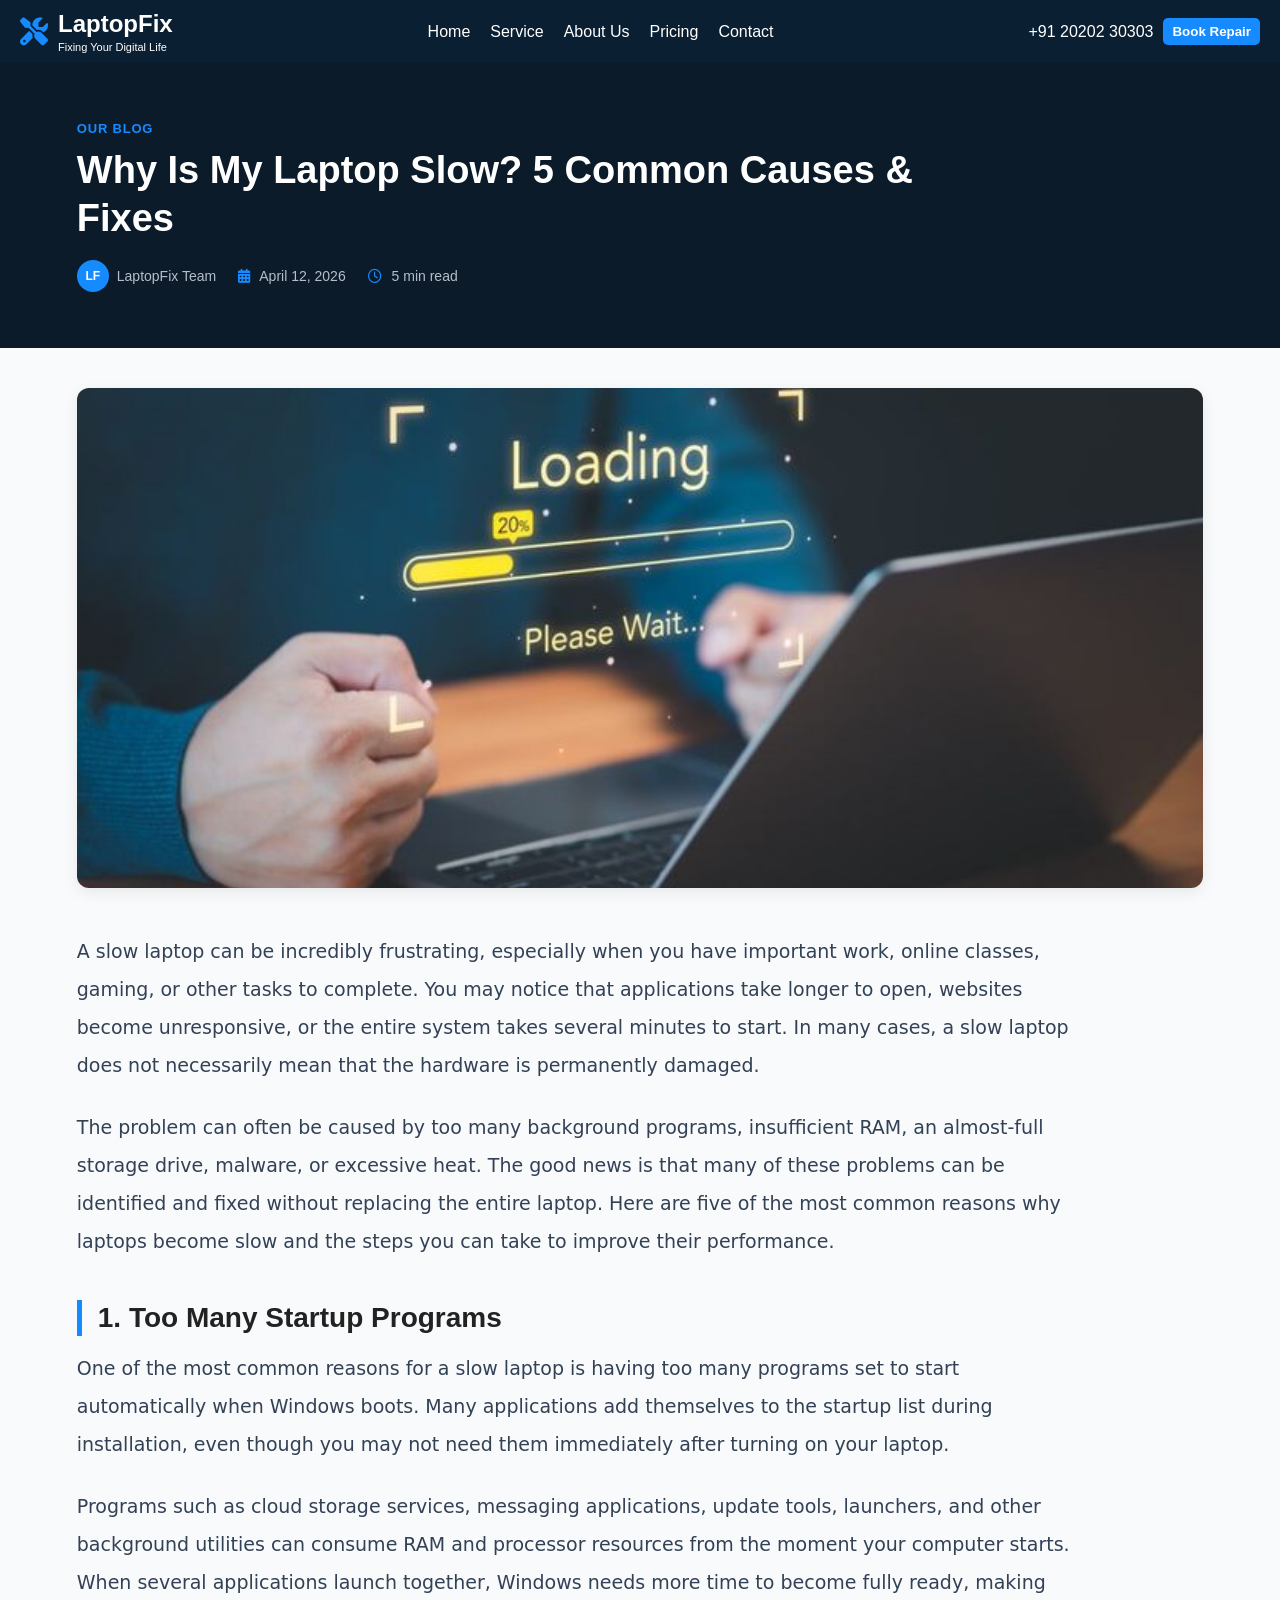
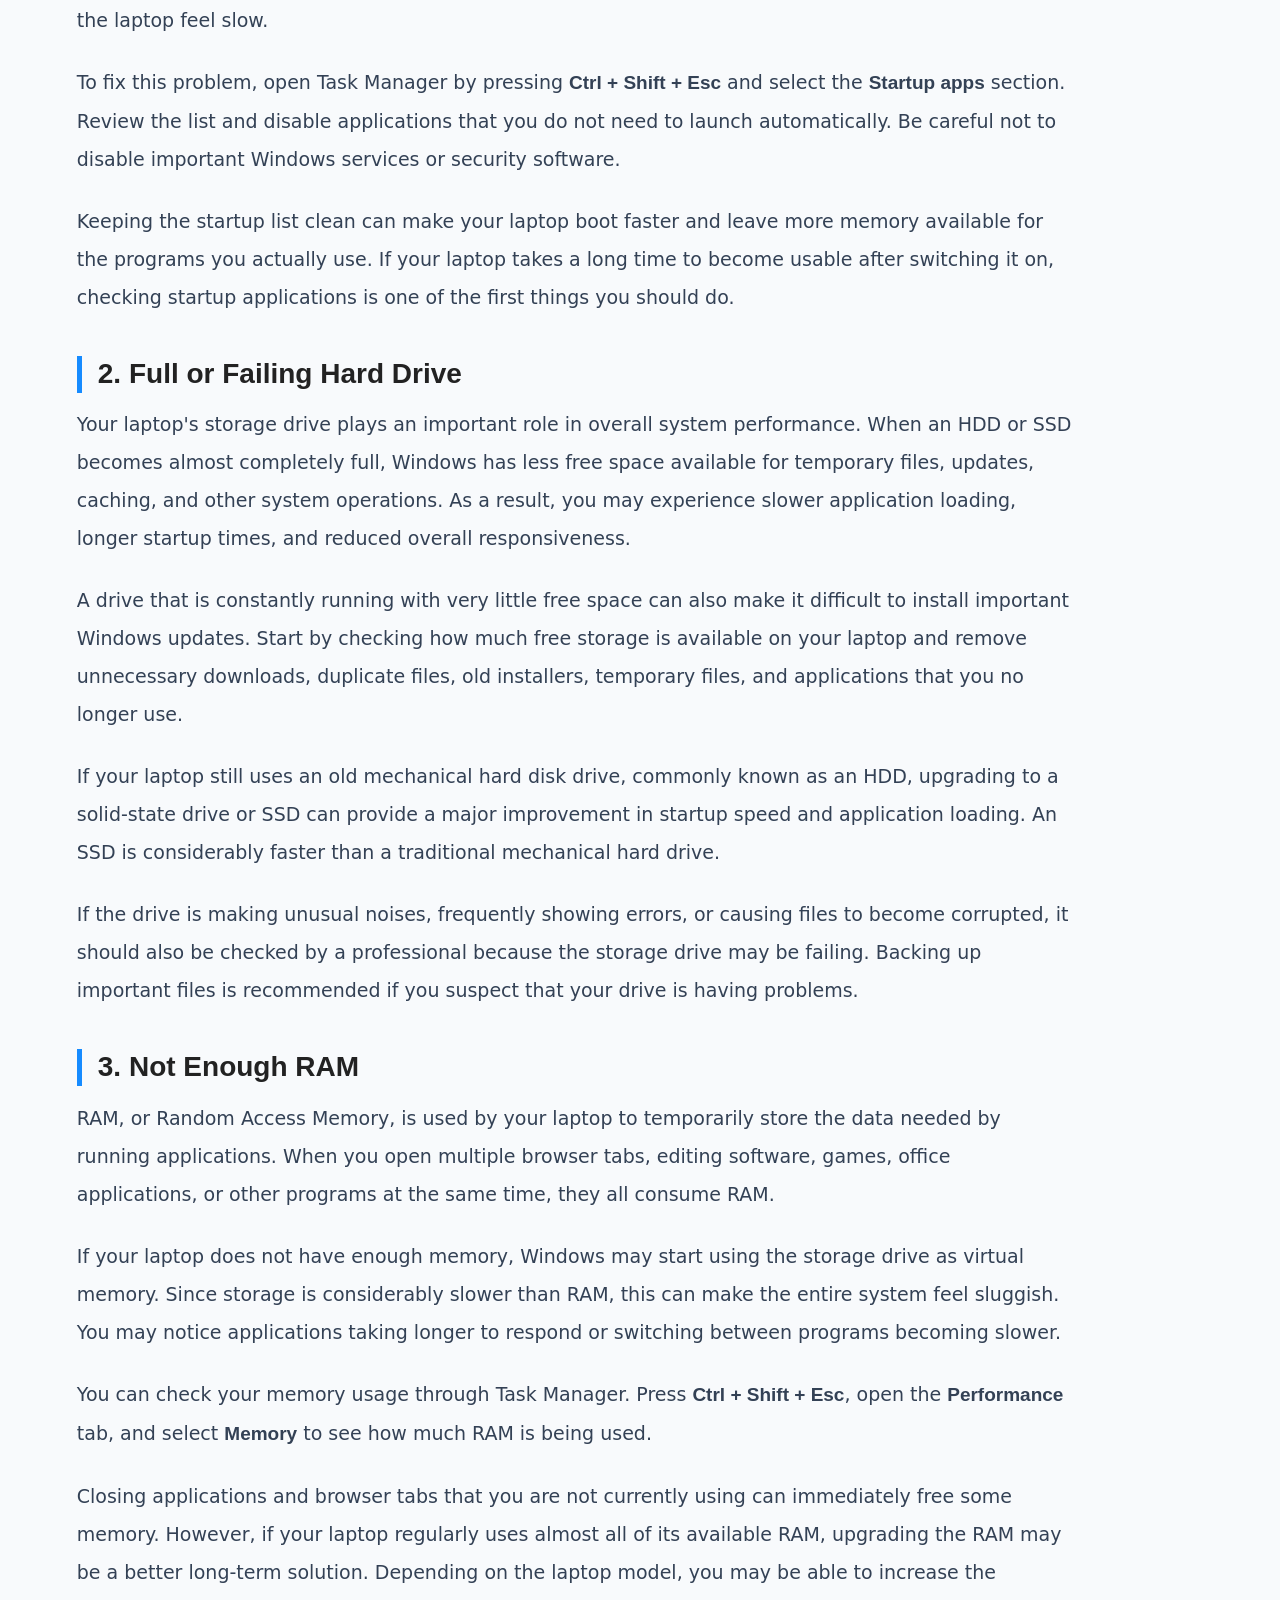
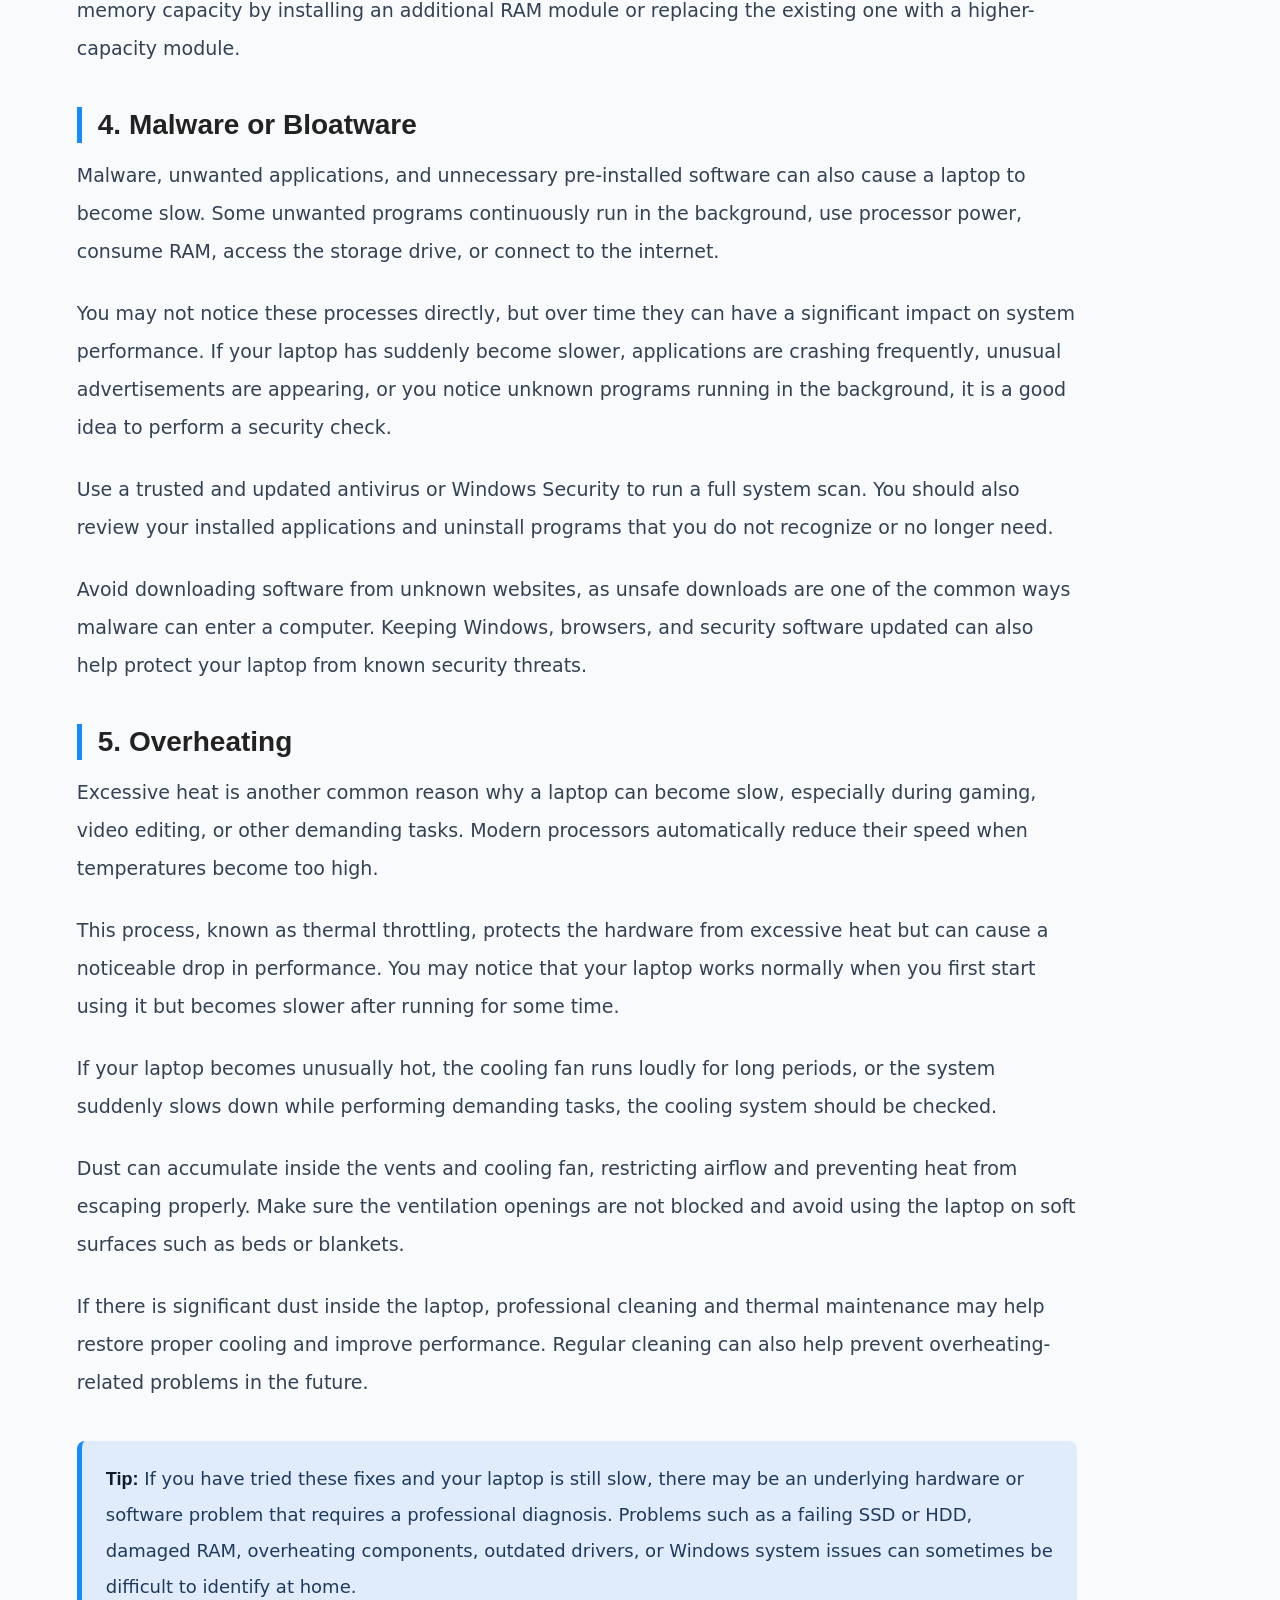
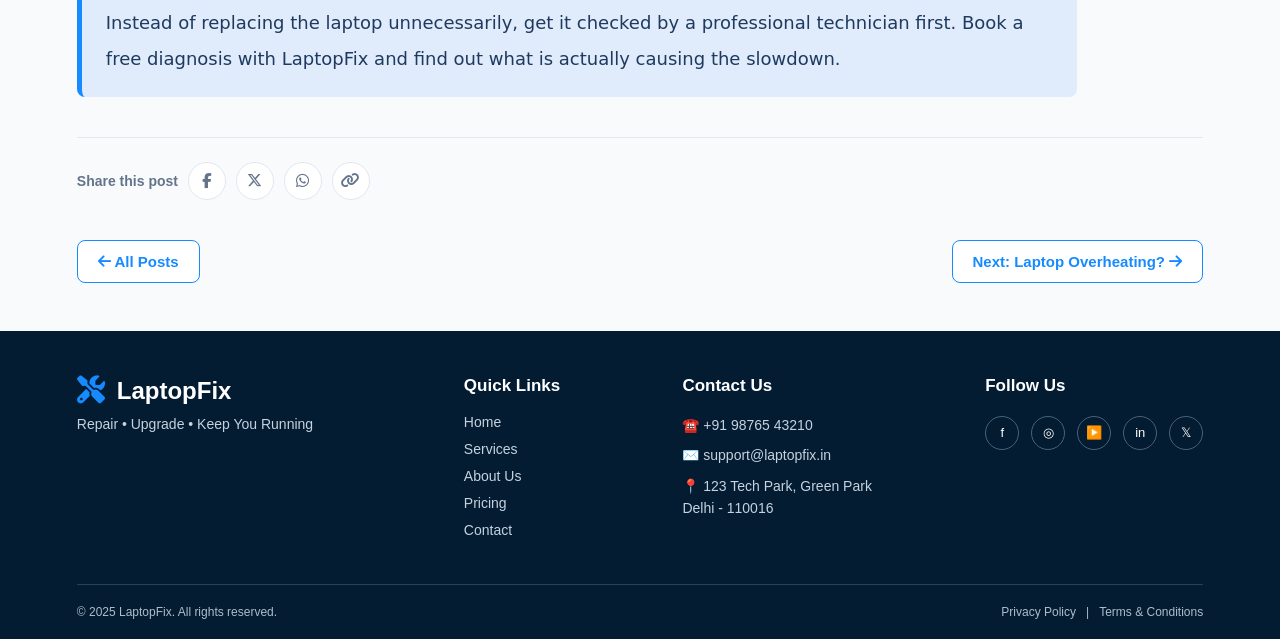
==== blog-laptop-slow.html @ 67cee1c7 "initial project upload" ====
<!DOCTYPE html>
<html lang="en">

<head>
  <meta charset="UTF-8">
  <meta name="viewport" content="width=device-width, initial-scale=1.0">
  <title>Why Is My Laptop Slow? | LaptopFix Blog</title>

  <link rel="stylesheet" href="./CSS/navbar.css">
  <link rel="stylesheet" href="./CSS/footer.css">
  <link rel="stylesheet" href="./CSS/blog.css">

  <link rel="stylesheet" href="https://cdnjs.cloudflare.com/ajax/libs/font-awesome/6.7.2/css/all.min.css">
</head>

<body>

  <div id="navbar"></div>

  <header class="blog-header">

    <span class="label">OUR BLOG</span>

    <h1>Why Is My Laptop Slow? 5 Common Causes & Fixes</h1>

    <div class="blog-meta">

      <span class="author">
        <span class="avatar">LF</span>
        LaptopFix Team
      </span>

      <span>
        <i class="fa-solid fa-calendar-days"></i>
        April 12, 2026
      </span>

      <span>
        <i class="fa-regular fa-clock"></i>
        5 min read
      </span>

    </div>

  </header>


  <article class="blog-article">

    <img class="hero-img" src="./images/blog/slow-loading.jpg" alt="Slow laptop">


    <p>
      A slow laptop can be incredibly frustrating, especially when you have important
      work, online classes, gaming, or other tasks to complete. You may notice that
      applications take longer to open, websites become unresponsive, or the entire
      system takes several minutes to start. In many cases, a slow laptop does not
      necessarily mean that the hardware is permanently damaged.
    </p>

    <p>
      The problem can often be caused by too many background programs, insufficient
      RAM, an almost-full storage drive, malware, or excessive heat. The good news is
      that many of these problems can be identified and fixed without replacing the
      entire laptop. Here are five of the most common reasons why laptops become slow
      and the steps you can take to improve their performance.
    </p>


    <h2>1. Too Many Startup Programs</h2>

    <p>
      One of the most common reasons for a slow laptop is having too many programs set
      to start automatically when Windows boots. Many applications add themselves to
      the startup list during installation, even though you may not need them
      immediately after turning on your laptop.
    </p>

    <p>
      Programs such as cloud storage services, messaging applications, update tools,
      launchers, and other background utilities can consume RAM and processor resources
      from the moment your computer starts. When several applications launch together,
      Windows needs more time to become fully ready, making the laptop feel slow.
    </p>

    <p>
      To fix this problem, open Task Manager by pressing
      <strong>Ctrl + Shift + Esc</strong> and select the
      <strong>Startup apps</strong> section. Review the list and disable applications
      that you do not need to launch automatically. Be careful not to disable important
      Windows services or security software.
    </p>

    <p>
      Keeping the startup list clean can make your laptop boot faster and leave more
      memory available for the programs you actually use. If your laptop takes a long
      time to become usable after switching it on, checking startup applications is
      one of the first things you should do.
    </p>


    <h2>2. Full or Failing Hard Drive</h2>

    <p>
      Your laptop's storage drive plays an important role in overall system performance.
      When an HDD or SSD becomes almost completely full, Windows has less free space
      available for temporary files, updates, caching, and other system operations.
      As a result, you may experience slower application loading, longer startup
      times, and reduced overall responsiveness.
    </p>

    <p>
      A drive that is constantly running with very little free space can also make it
      difficult to install important Windows updates. Start by checking how much free
      storage is available on your laptop and remove unnecessary downloads, duplicate
      files, old installers, temporary files, and applications that you no longer use.
    </p>

    <p>
      If your laptop still uses an old mechanical hard disk drive, commonly known as
      an HDD, upgrading to a solid-state drive or SSD can provide a major improvement
      in startup speed and application loading. An SSD is considerably faster than a
      traditional mechanical hard drive.
    </p>

    <p>
      If the drive is making unusual noises, frequently showing errors, or causing
      files to become corrupted, it should also be checked by a professional because
      the storage drive may be failing. Backing up important files is recommended if
      you suspect that your drive is having problems.
    </p>


    <h2>3. Not Enough RAM</h2>

    <p>
      RAM, or Random Access Memory, is used by your laptop to temporarily store the
      data needed by running applications. When you open multiple browser tabs,
      editing software, games, office applications, or other programs at the same
      time, they all consume RAM.
    </p>

    <p>
      If your laptop does not have enough memory, Windows may start using the storage
      drive as virtual memory. Since storage is considerably slower than RAM, this
      can make the entire system feel sluggish. You may notice applications taking
      longer to respond or switching between programs becoming slower.
    </p>

    <p>
      You can check your memory usage through Task Manager. Press
      <strong>Ctrl + Shift + Esc</strong>, open the
      <strong>Performance</strong> tab, and select <strong>Memory</strong> to see how
      much RAM is being used.
    </p>

    <p>
      Closing applications and browser tabs that you are not currently using can
      immediately free some memory. However, if your laptop regularly uses almost all
      of its available RAM, upgrading the RAM may be a better long-term solution.
      Depending on the laptop model, you may be able to increase the memory capacity
      by installing an additional RAM module or replacing the existing one with a
      higher-capacity module.
    </p>


    <h2>4. Malware or Bloatware</h2>

    <p>
      Malware, unwanted applications, and unnecessary pre-installed software can also
      cause a laptop to become slow. Some unwanted programs continuously run in the
      background, use processor power, consume RAM, access the storage drive, or
      connect to the internet.
    </p>

    <p>
      You may not notice these processes directly, but over time they can have a
      significant impact on system performance. If your laptop has suddenly become
      slower, applications are crashing frequently, unusual advertisements are
      appearing, or you notice unknown programs running in the background, it is a
      good idea to perform a security check.
    </p>

    <p>
      Use a trusted and updated antivirus or Windows Security to run a full system
      scan. You should also review your installed applications and uninstall programs
      that you do not recognize or no longer need.
    </p>

    <p>
      Avoid downloading software from unknown websites, as unsafe downloads are one
      of the common ways malware can enter a computer. Keeping Windows, browsers, and
      security software updated can also help protect your laptop from known security
      threats.
    </p>


    <h2>5. Overheating</h2>

    <p>
      Excessive heat is another common reason why a laptop can become slow, especially
      during gaming, video editing, or other demanding tasks. Modern processors
      automatically reduce their speed when temperatures become too high.
    </p>

    <p>
      This process, known as thermal throttling, protects the hardware from excessive
      heat but can cause a noticeable drop in performance. You may notice that your
      laptop works normally when you first start using it but becomes slower after
      running for some time.
    </p>

    <p>
      If your laptop becomes unusually hot, the cooling fan runs loudly for long
      periods, or the system suddenly slows down while performing demanding tasks,
      the cooling system should be checked.
    </p>

    <p>
      Dust can accumulate inside the vents and cooling fan, restricting airflow and
      preventing heat from escaping properly. Make sure the ventilation openings are
      not blocked and avoid using the laptop on soft surfaces such as beds or
      blankets.
    </p>

    <p>
      If there is significant dust inside the laptop, professional cleaning and
      thermal maintenance may help restore proper cooling and improve performance.
      Regular cleaning can also help prevent overheating-related problems in the
      future.
    </p>


    <div class="tip-box">

      <p>
        <strong>Tip:</strong>
        If you have tried these fixes and your laptop is still slow, there may be an
        underlying hardware or software problem that requires a professional diagnosis.
        Problems such as a failing SSD or HDD, damaged RAM, overheating components,
        outdated drivers, or Windows system issues can sometimes be difficult to
        identify at home.
      </p>

      <p>
        Instead of replacing the laptop unnecessarily, get it checked by a professional
        technician first. Book a free diagnosis with LaptopFix and find out what is
        actually causing the slowdown.
      </p>

    </div>


    <div class="blog-share">

      <span>Share this post</span>

      <a href="#">
        <i class="fa-brands fa-facebook-f"></i>
      </a>

      <a href="#">
        <i class="fa-brands fa-x-twitter"></i>
      </a>

      <a href="#">
        <i class="fa-brands fa-whatsapp"></i>
      </a>

      <a href="#">
        <i class="fa-solid fa-link"></i>
      </a>

    </div>

  </article>


  <div class="blog-nav">

    <a href="./index.html#blog">
      <i class="fa-solid fa-arrow-left"></i>
      All Posts
    </a>

    <a href="./blog-overheating.html">
      Next: Laptop Overheating?
      <i class="fa-solid fa-arrow-right"></i>
    </a>

  </div>


  <div id="footer"></div>


  <script src="./JS/load-nav.js"></script>
  <script src="./JS/load-footer.js"></script>

</body>

</html>
---- CSS/navbar.css ----
*{
  margin: 0;
  padding: 0;
  box-sizing: border-box;
  font-family: 'poppins',sans-serif;
}

  .nav{
    display: flex;
    background-color: #0B1F33;
    color: white;
    justify-content: space-between;
    align-items: center;
    padding: 10px 20px 10px 20px;
  }
  .nav-head{
    display: flex;
    gap: 10px;
    align-items: center;
  }
  .nav-logo i{
    font-size: 28px;
    color: #168bff;
  }

  .nav-brand{
    display: flex;
    flex-direction: column;
    gap: 3px;
  }
  .nav-brand > p{
    font-size: 11px;
    font-weight: 500;
    /* color: rgba(128, 128, 128, 0.836); */
  }

  .nav-list{
    display: flex;
    gap: 20px;
  }
  .nav-item{
    list-style: none;
    text-decoration: none;
  }
  .nav-item > a{
    text-decoration: none;
    /* color: aliceblue; */
    color: white;
  }

  .nav-action{
    display: flex;
    gap: 10px;
    align-items: center;
  }
  .nav-button{
    border: none;
    padding: 6px 9px 6px 9px; 
    border-radius: 5px;
    background-color: #168bff;
    color: white;
    font-weight: 600;
  }
---- CSS/footer.css ----
.footer {
  background: #031c32;
  color: white;
  padding: 45px 6% 20px;
  font-family: Arial, sans-serif;
}

.footer-container {
  max-width: 1200px;
  margin: auto;
  display: grid;
  grid-template-columns: 2fr 1fr 1.5fr 1fr;
  gap: 50px;
}

/* Brand */

.footer-logo {
  display: flex;
  align-items: center;
  gap: 12px;
  font-size: 24px;
  font-weight: 700;
}

.nav-logo i{
    font-size: 28px;
    color: #168bff;
  }

.logo-icon {
  color: #38a9ff;
  font-size: 42px;
  font-weight: bold;
}

.footer-brand p {
  color: #c5d2df;
  font-size: 14px;
  margin-top: 10px;
}

/* Columns */

.footer-column h3 {
  font-size: 17px;
  margin-bottom: 18px;
}

.footer-column a {
  display: block;
  color: #c5d2df;
  text-decoration: none;
  font-size: 14px;
  margin-bottom: 11px;
  transition: 0.3s;
}

.footer-column a:hover {
  color: #229cff;
}

.footer-column p {
  color: #c5d2df;
  font-size: 14px;
  line-height: 1.6;
  margin: 8px 0;
}

/* Social Icons */

.social-icons {
  display: flex;
  gap: 12px;
  margin-top: 20px;
}

.social-icons a {
  width: 34px;
  height: 34px;
  border: 1px solid #496278;
  border-radius: 50%;
  display: flex;
  align-items: center;
  justify-content: center;
  color: white;
  margin: 0;
  font-size: 13px;
}

.social-icons a:hover {
  background: #168ff0;
  border-color: #168ff0;
  color: white;
}

/* Bottom */

.footer-bottom {
  max-width: 1200px;
  margin: 35px auto 0;
  padding-top: 20px;
  border-top: 1px solid #284158;

  display: flex;
  justify-content: space-between;
  align-items: center;

  color: #aebdca;
  font-size: 12px;
}

.footer-bottom p {
  margin: 0;
}

.footer-bottom div {
  display: flex;
  gap: 10px;
}

.footer-bottom a {
  color: #aebdca;
  text-decoration: none;
}

.footer-bottom a:hover {
  color: #229cff;
}


/* Responsive */

@media (max-width: 768px) {

  .footer-container {
    grid-template-columns: 1fr 1fr;
    gap: 35px;
  }

  .footer-brand {
    grid-column: 1 / -1;
  }

  .footer-bottom {
    flex-direction: column;
    gap: 15px;
    text-align: center;
  }
}


@media (max-width: 500px) {

  .footer {
    padding: 35px 20px 20px;
  }

  .footer-container {
    grid-template-columns: 1fr;
    gap: 28px;
  }

  .footer-brand {
    grid-column: auto;
    text-align: center;
  }

  .footer-logo {
    justify-content: center;
  }

  .footer-column {
    text-align: center;
  }

  .social-icons {
    justify-content: center;
  }

  .footer-bottom div {
    flex-wrap: wrap;
    justify-content: center;
  }
}
---- CSS/blog.css ----
* {
  margin: 0;
  padding: 0;
  box-sizing: border-box;
  font-family: 'poppins', sans-serif;
}

body {
  background-color: #F8FAFC;
}

.blog-header {
  background: #0c1b2a;
  color: white;
  padding: 3.5rem 6%;
}

.blog-header .label {
  color: #168BFF;
  font-size: 13px;
  font-weight: 700;
  letter-spacing: 0.8px;
  text-transform: uppercase;
}

.blog-header h1 {
  font-size: 38px;
  font-weight: 800;
  margin-top: 10px;
  line-height: 1.25;
  max-width: 900px;
}

.blog-meta {
  margin-top: 18px;
  display: flex;
  flex-wrap: wrap;
  align-items: center;
  gap: 8px 22px;
  font-size: 14px;
  font-weight: 500;
  color: #b5bec8;
}

.blog-meta i {
  color: #168BFF;
  margin-right: 6px;
}

.blog-meta .author {
  display: flex;
  align-items: center;
  gap: 8px;
}

.blog-meta .author .avatar {
  width: 32px;
  height: 32px;
  border-radius: 50%;
  background: #168BFF;
  color: white;
  display: flex;
  align-items: center;
  justify-content: center;
  font-size: 12px;
  font-weight: 700;
}

.blog-article {
  max-width: 1400px;
  margin: 2.5rem auto;
  padding: 0 6%;
}

.blog-article .hero-img {
  width: 100%;
  max-height: 500px;
  object-fit: cover;
  border-radius: 12px;
  margin-bottom: 2.5rem;
  box-shadow: 0 4px 15px rgba(0, 0, 0, 0.08);
}

.blog-article p {
  font-family: 'Inter', system-ui, -apple-system, sans-serif;
  font-size: 19px;
  color: #334155;
  line-height: 2;
  margin-bottom: 1.5rem;
  max-width: 1000px;
}

.blog-article h2 {
  font-size: 28px;
  font-weight: 800;
  color: #222;
  margin: 2.5rem 0 0.8rem;
  line-height: 1.3;
  padding-left: 16px;
  border-left: 5px solid #168BFF;
}

.blog-article h3 {
  font-size: 23px;
  font-weight: 700;
  color: #222;
  margin: 1.8rem 0 0.6rem;
}

.blog-article ul {
  margin: 0 0 1.5rem 1.2rem;
  display: flex;
  flex-direction: column;
  gap: 12px;
  max-width: 1000px;
}

.blog-article li {
  font-family: 'Inter', system-ui, -apple-system, sans-serif;
  font-size: 19px;
  color: #334155;
  line-height: 1.8;
  padding-left: 6px;
}

.blog-article li strong {
  color: #168BFF;
}

.tip-box {
  background: #e0ebfb;
  border-left: 5px solid #168BFF;
  padding: 20px 24px;
  border-radius: 8px;
  margin: 2.5rem 0;
  max-width: 1000px;
}

.tip-box p {
  margin: 0;
  font-size: 18px;
  color: #1e3a5f;
}

.tip-box strong {
  color: #0c1b2a;
}

.blog-share {
  display: flex;
  align-items: center;
  gap: 10px;
  border-top: 1px solid #e2e8f0;
  margin-top: 2.5rem;
  padding-top: 1.5rem;
  color: #64748b;
  font-size: 14px;
  font-weight: 600;
}

.blog-share a {
  width: 38px;
  height: 38px;
  border-radius: 50%;
  background: white;
  border: 1px solid #e2e8f0;
  color: #64748b;
  display: flex;
  align-items: center;
  justify-content: center;
  font-size: 15px;
  text-decoration: none;
  transition: background 0.3s ease, color 0.3s ease;
}

.blog-share a:hover {
  background: #168BFF;
  color: white;
  border-color: #168BFF;
}

.blog-nav {
  max-width: 1400px;
  margin: 0 auto 3rem;
  padding: 0 6%;
  display: flex;
  justify-content: space-between;
  gap: 12px;
}

.blog-nav a {
  text-decoration: none;
  color: #168BFF;
  font-size: 15px;
  font-weight: 700;
  background: white;
  border: 1.5px solid #168BFF;
  padding: 12px 20px;
  border-radius: 8px;
  transition: background 0.3s ease, color 0.3s ease;
}

.blog-nav a:hover {
  background: #168BFF;
  color: white;
}

@media (max-width: 600px) {
  .blog-header {
    padding: 2.5rem 6%;
  }

  .blog-header h1 {
    font-size: 26px;
  }

  .blog-article p,
  .blog-article li {
    font-size: 16px;
    line-height: 1.8;
  }

  .blog-article h2 {
    font-size: 22px;
  }

  .blog-article h3 {
    font-size: 19px;
  }

  .blog-nav {
    flex-direction: column;
    align-items: stretch;
  }

  .blog-nav a {
    text-align: center;
  }
}
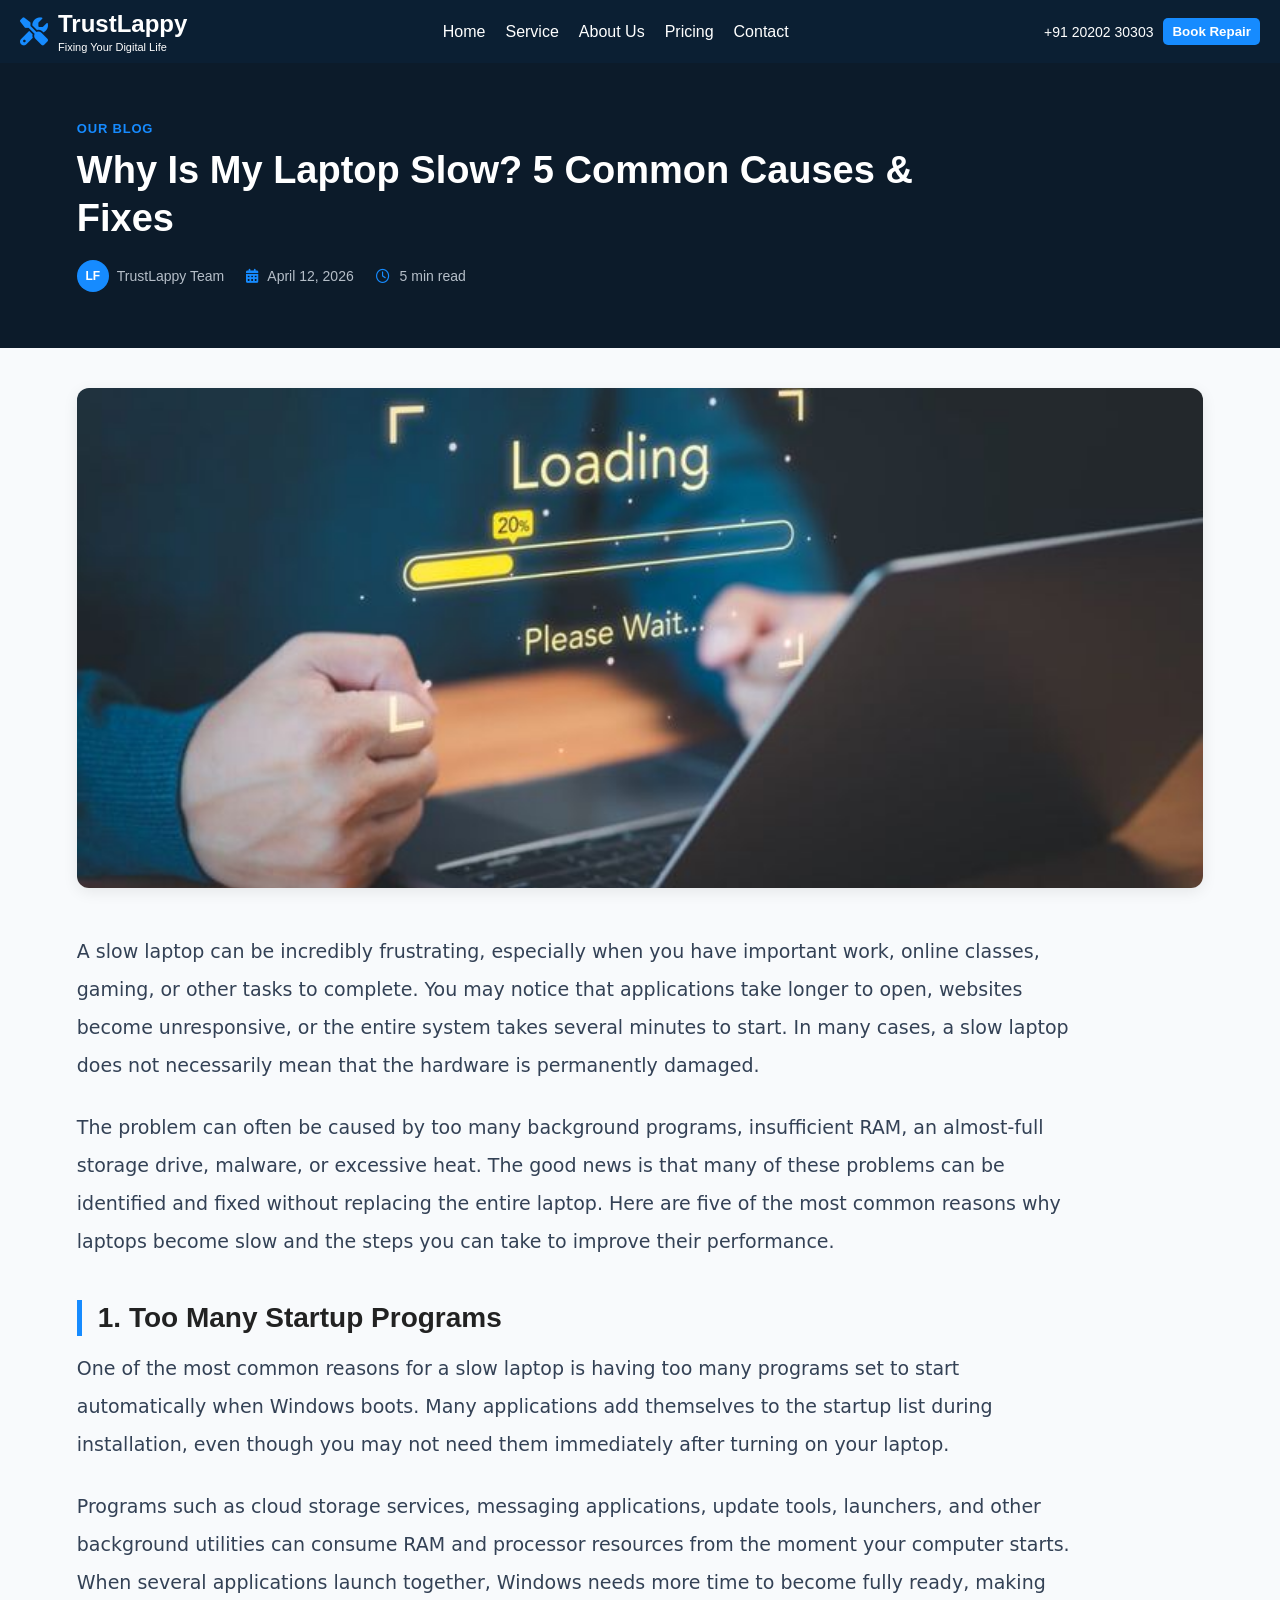
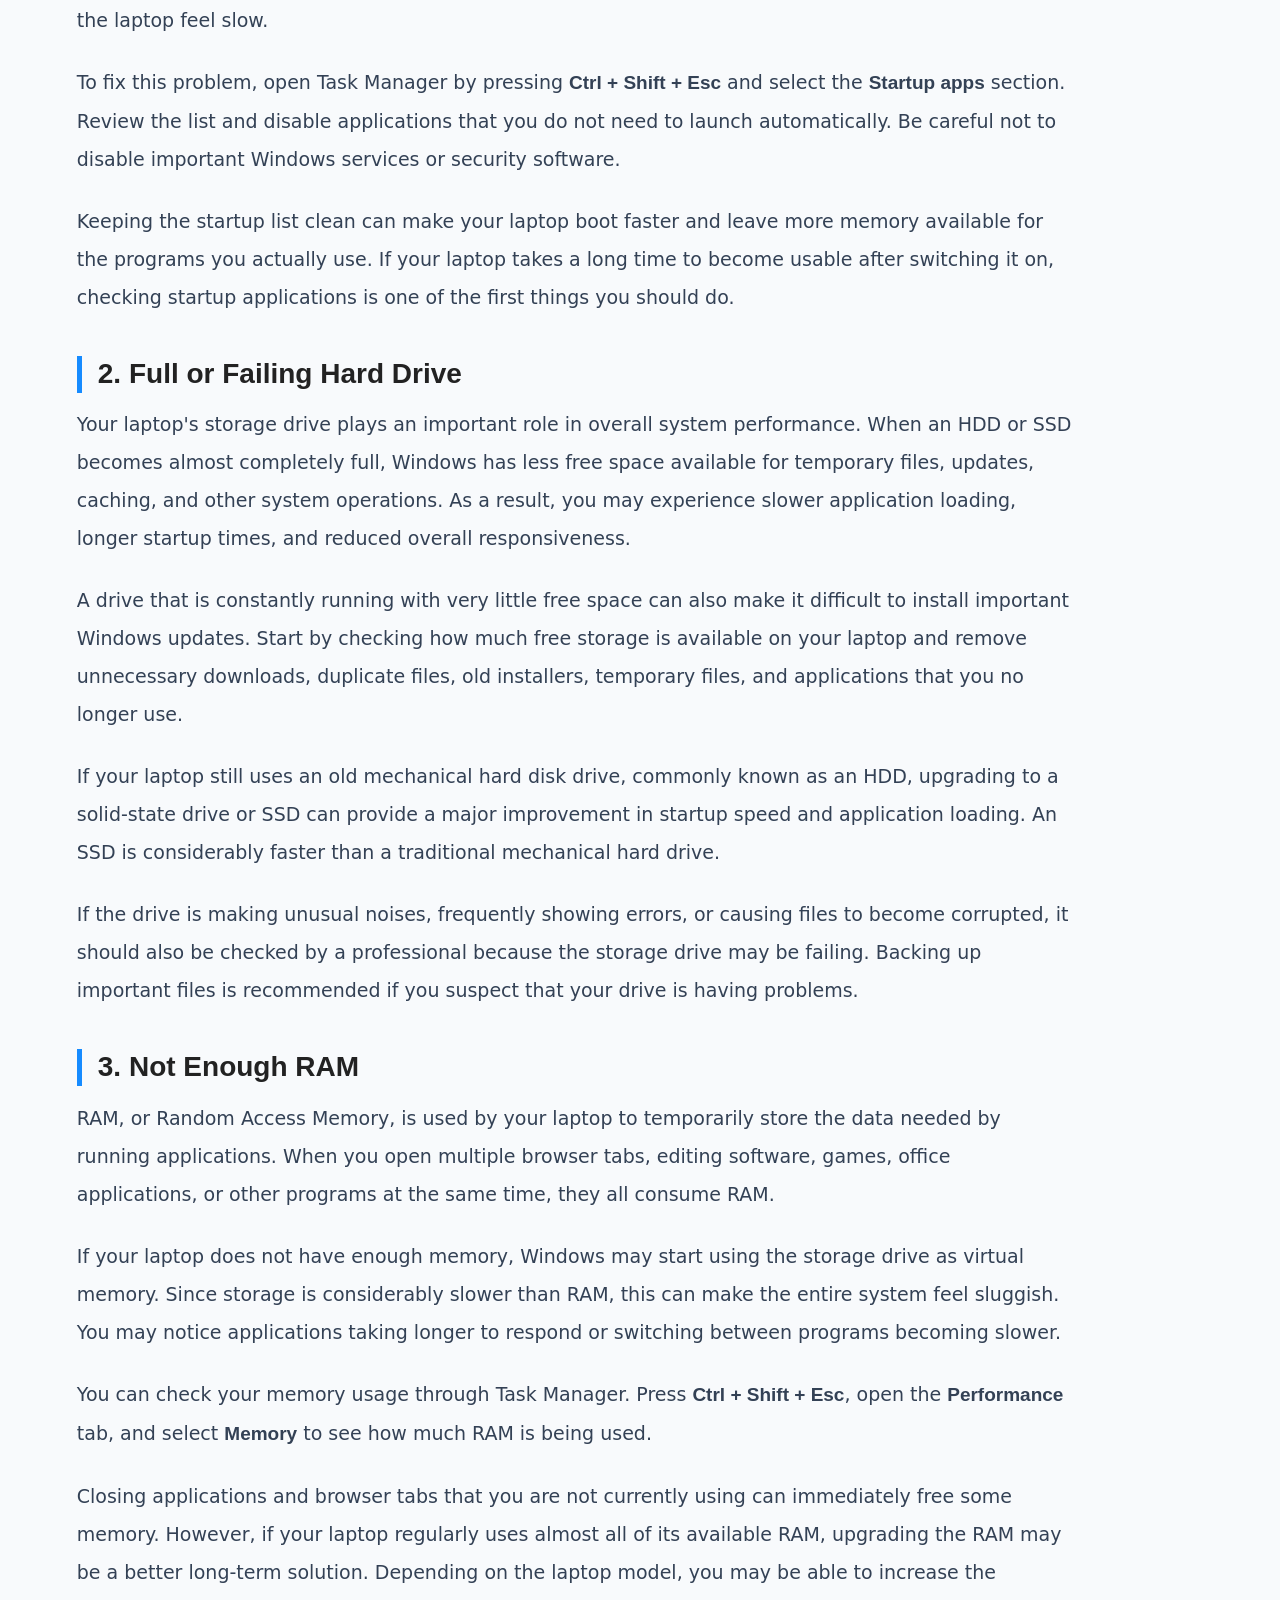
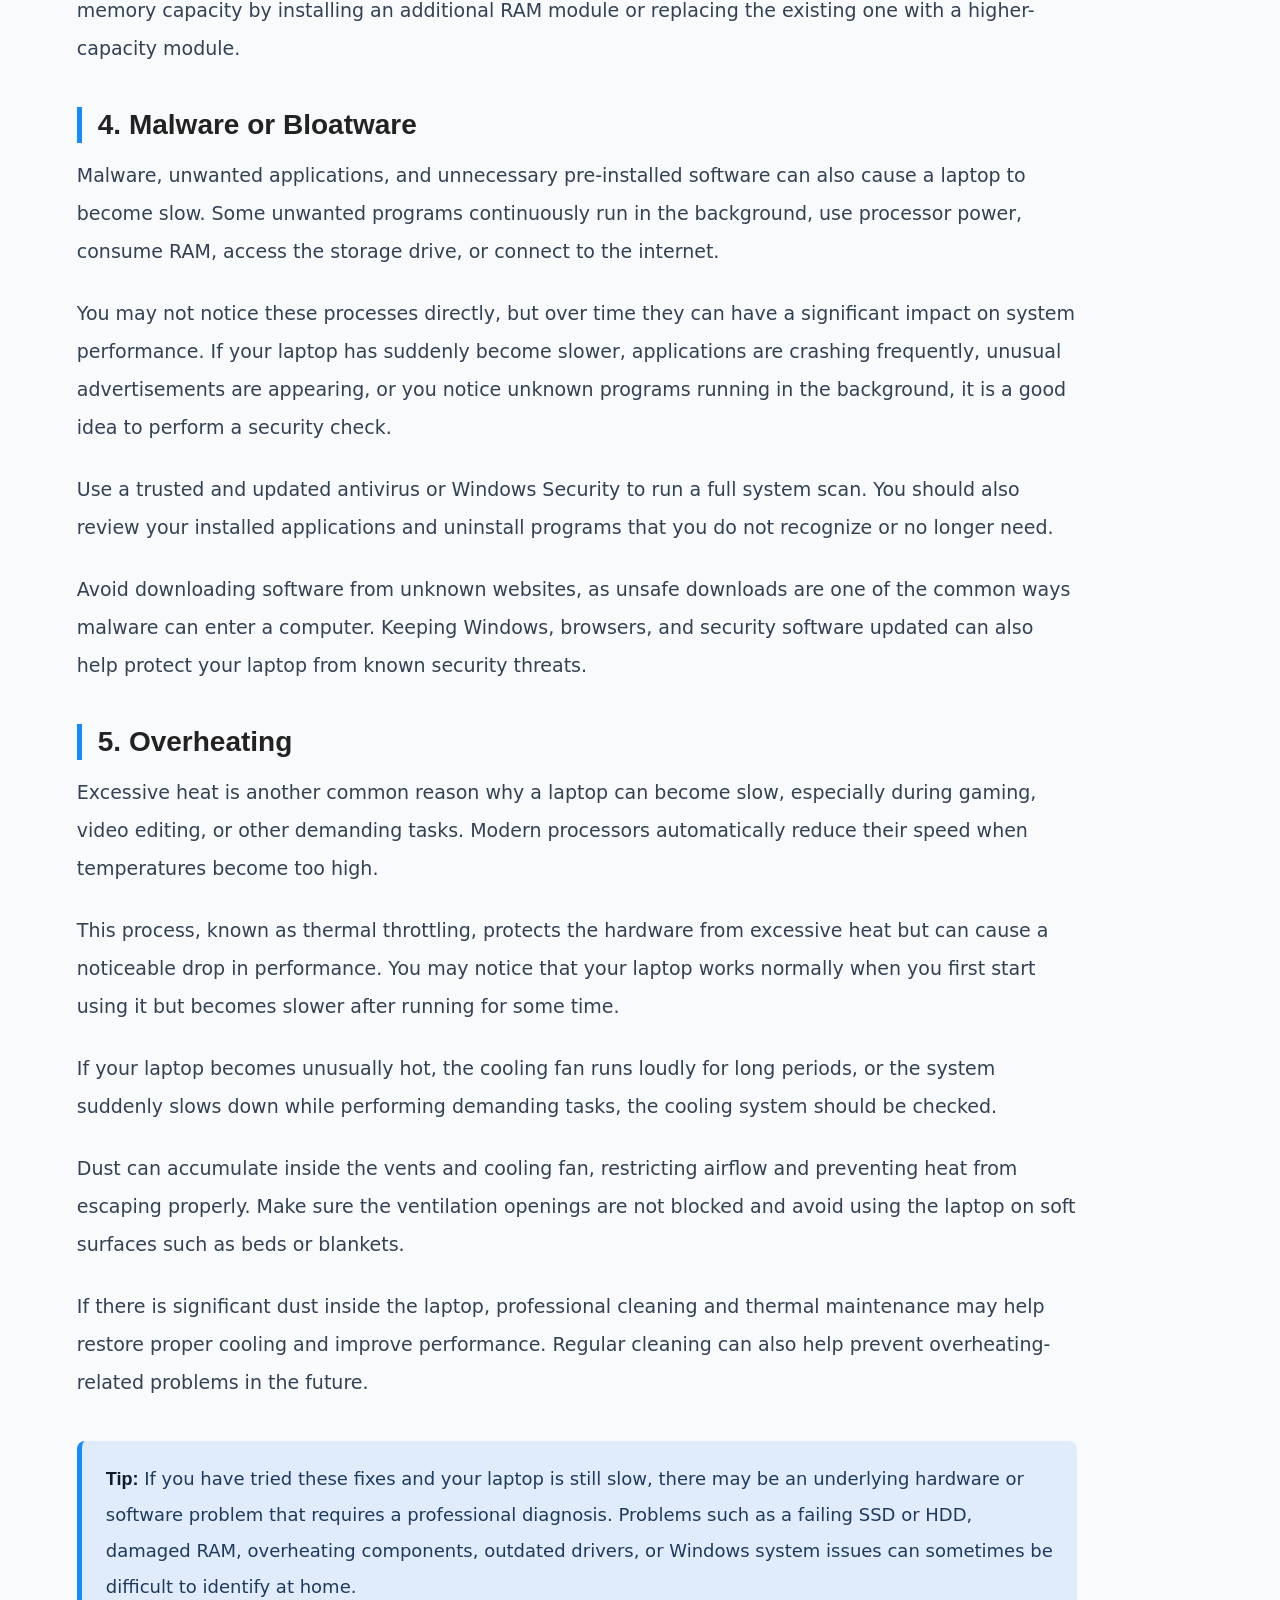
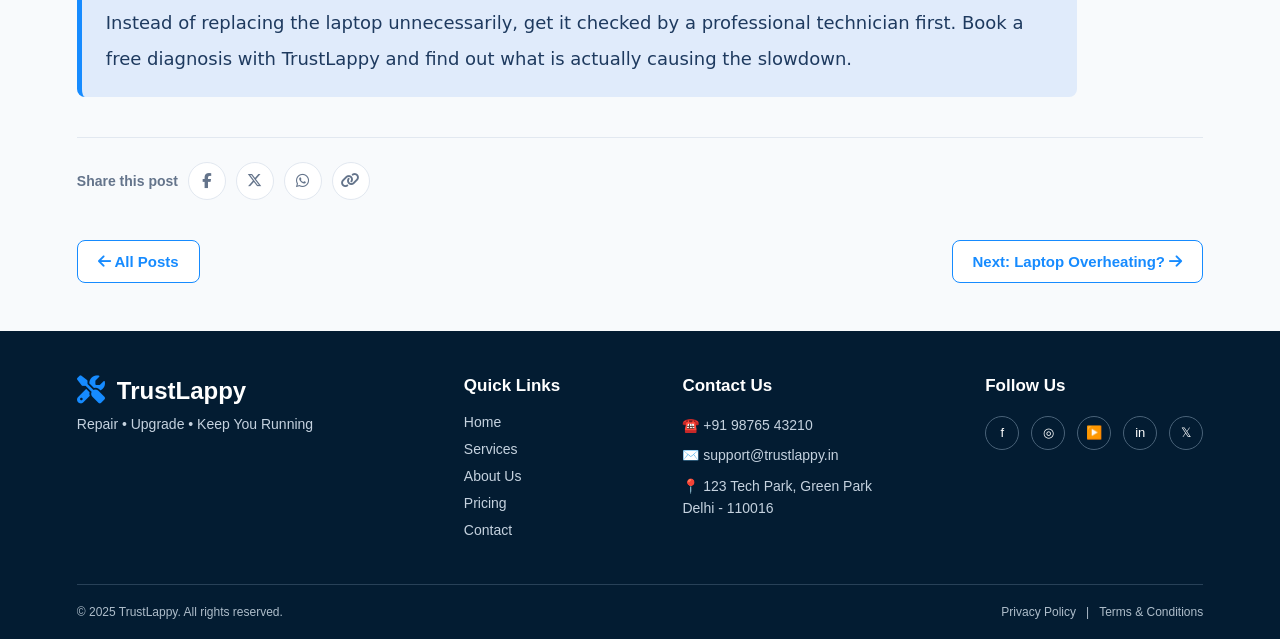
==== commit 29e4dbca: "TrustLappy logo added" ====
--- a/blog-laptop-slow.html
+++ b/blog-laptop-slow.html
@@ -4,7 +4,7 @@
 <head>
   <meta charset="UTF-8">
   <meta name="viewport" content="width=device-width, initial-scale=1.0">
-  <title>Why Is My Laptop Slow? | LaptopFix Blog</title>
+  <title>Why Is My Laptop Slow? | TrustLappy Blog</title>
 
   <link rel="stylesheet" href="./CSS/navbar.css">
   <link rel="stylesheet" href="./CSS/footer.css">
@@ -27,7 +27,7 @@
 
       <span class="author">
         <span class="avatar">LF</span>
-        LaptopFix Team
+        TrustLappy Team
       </span>
 
       <span>
@@ -244,7 +244,7 @@
 
       <p>
         Instead of replacing the laptop unnecessarily, get it checked by a professional
-        technician first. Book a free diagnosis with LaptopFix and find out what is
+        technician first. Book a free diagnosis with TrustLappy and find out what is
         actually causing the slowdown.
       </p>
 
--- a/CSS/navbar.css
+++ b/CSS/navbar.css
@@ -60,4 +60,103 @@
     background-color: #168bff;
     color: white;
     font-weight: 600;
+  }
+
+  .nav-phone{
+    font-size: 14px;
+    font-weight: 500;
+  }
+
+  .menu-toggle{
+    display: none;
+    border: none;
+    background: transparent;
+    color: white;
+    font-size: 22px;
+    cursor: pointer;
+    padding: 4px;
+  }
+
+  .drawer-overlay{
+    position: fixed;
+    inset: 0;
+    background: rgba(0, 0, 0, 0.55);
+    opacity: 0;
+    visibility: hidden;
+    transition: opacity 0.3s ease;
+    z-index: 999;
+  }
+  .drawer-overlay.open{
+    opacity: 1;
+    visibility: visible;
+  }
+
+  .nav-drawer{
+    position: fixed;
+    top: 0;
+    left: 0;
+    height: 100vh;
+    width: 270px;
+    background: #0B1F33;
+    color: white;
+    padding: 20px;
+    display: flex;
+    flex-direction: column;
+    transform: translateX(-100%);
+    transition: transform 0.35s ease;
+    z-index: 1000;
+  }
+  .nav-drawer.open{
+    transform: translateX(0);
+  }
+
+  .drawer-head{
+    display: flex;
+    justify-content: space-between;
+    align-items: center;
+    padding-bottom: 15px;
+    border-bottom: 1px solid rgba(255, 255, 255, 0.15);
+  }
+  .drawer-head span{
+    font-weight: 700;
+    font-size: 18px;
+  }
+  .drawer-close{
+    border: none;
+    background: transparent;
+    color: white;
+    font-size: 22px;
+    cursor: pointer;
+  }
+
+  .drawer-list{
+    list-style: none;
+    display: flex;
+    flex-direction: column;
+    gap: 18px;
+    margin-top: 20px;
+  }
+  .drawer-list a{
+    text-decoration: none;
+    color: white;
+    font-weight: 500;
+    font-size: 16px;
+  }
+
+  .drawer-action{
+    margin-top: auto;
+    display: flex;
+    flex-direction: column;
+    gap: 12px;
+    align-items: flex-start;
+  }
+
+  @media (max-width: 900px){
+    .menu-toggle{
+      display: block;
+    }
+    .nav-menu,
+    .nav-action{
+      display: none;
+    }
   }
